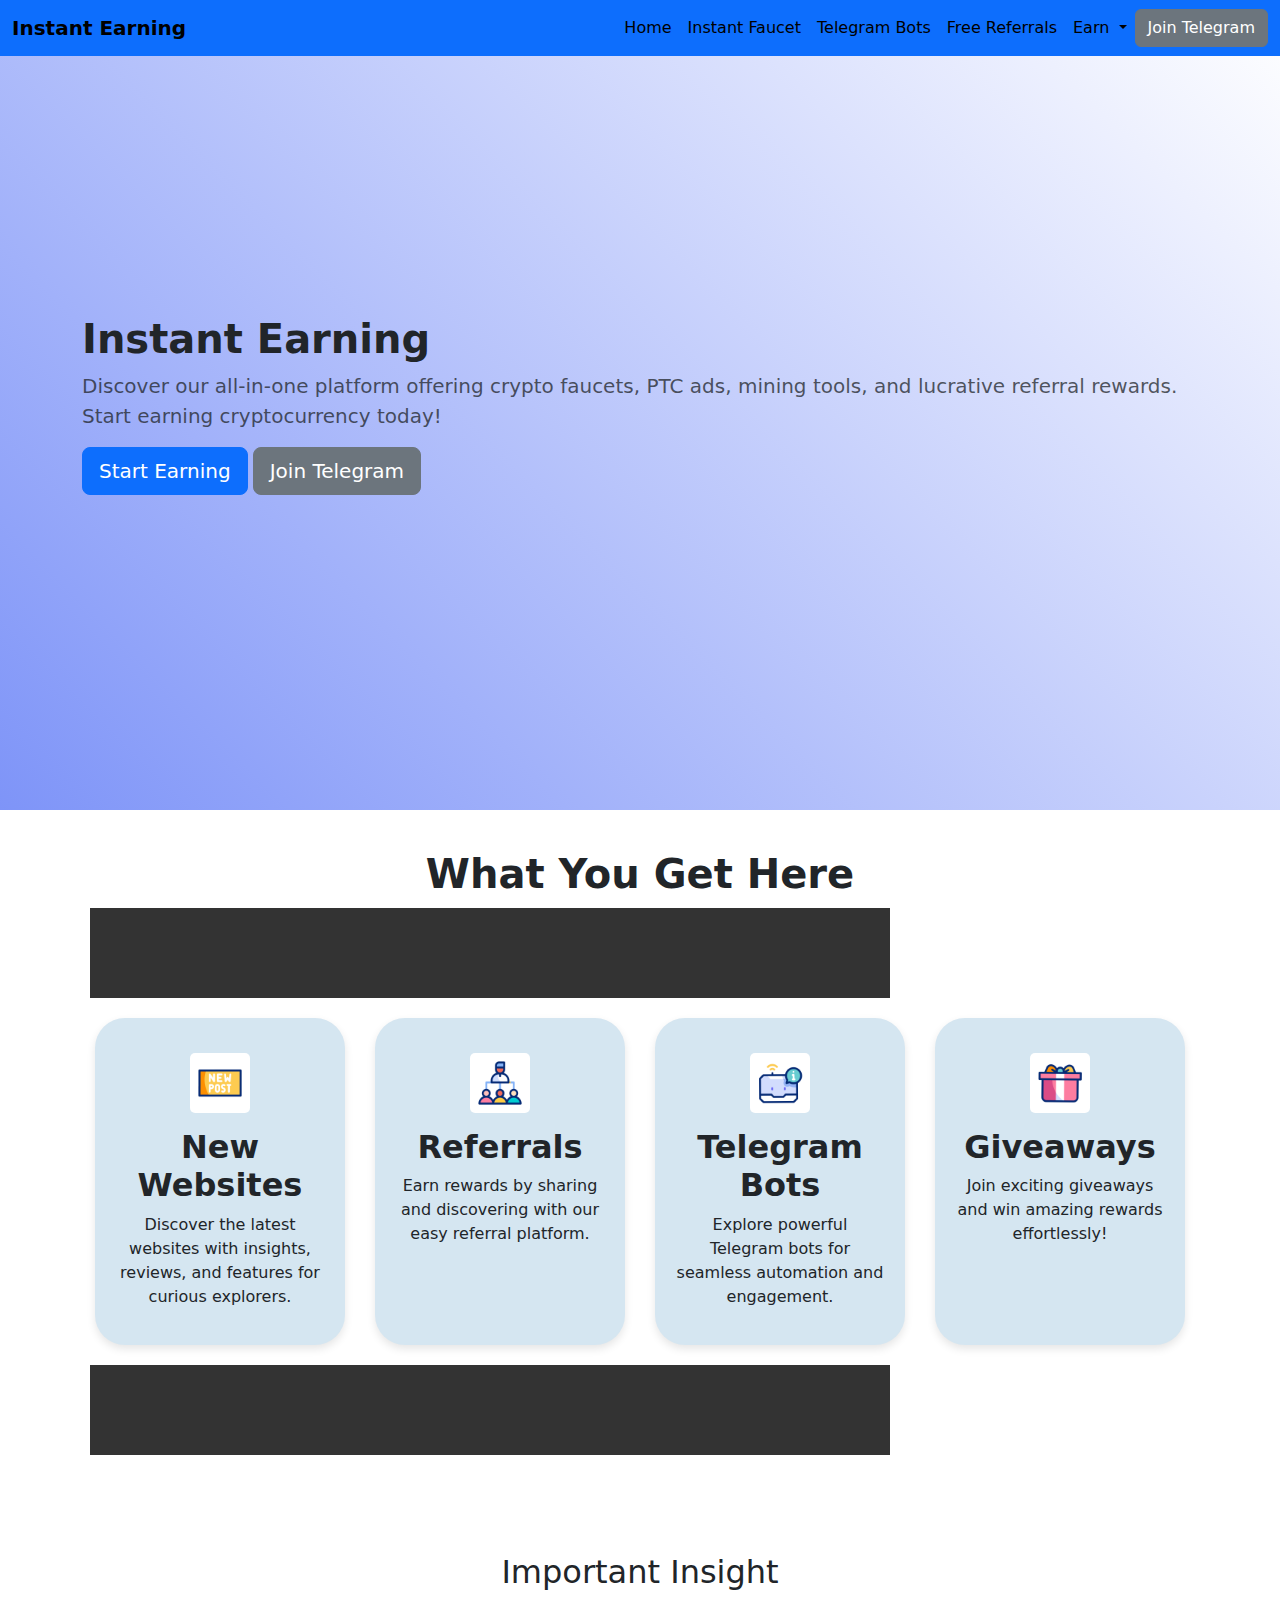
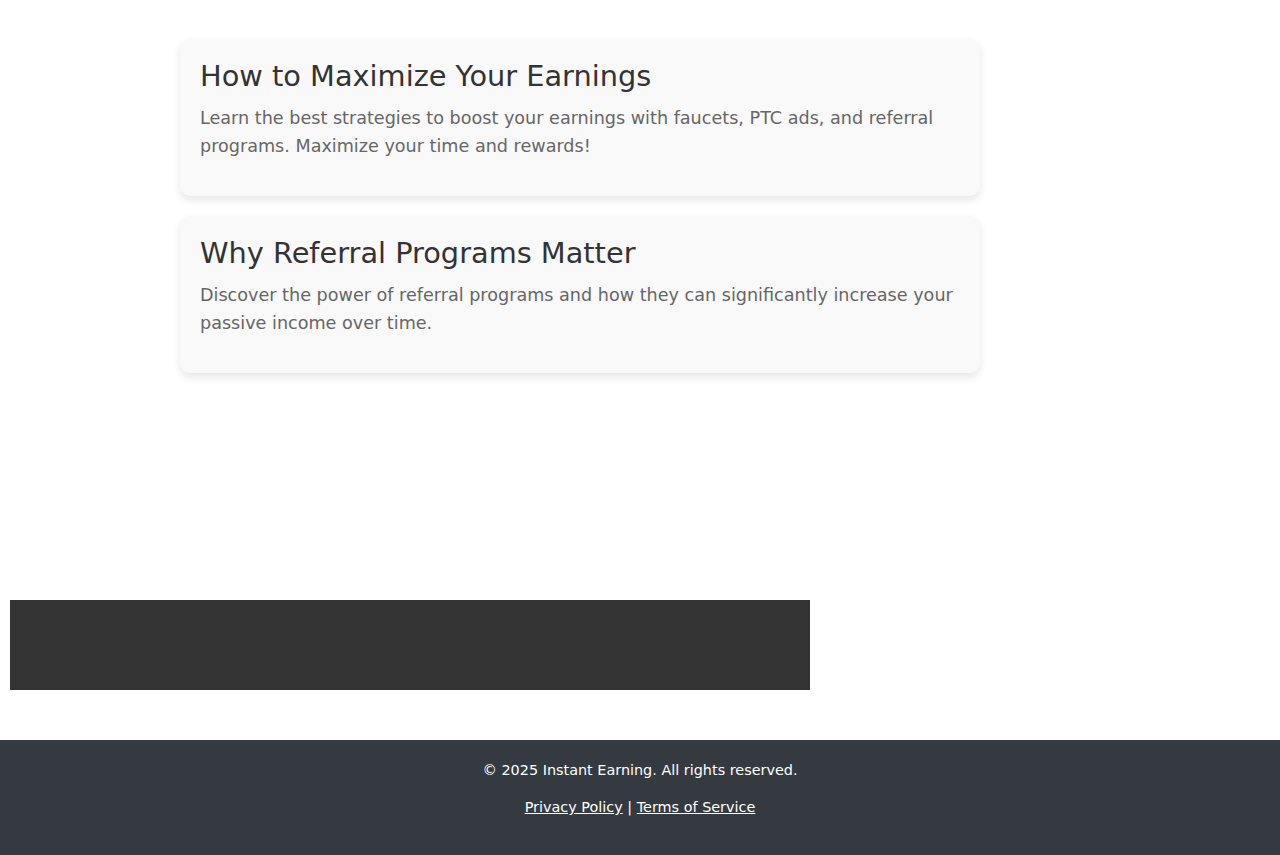
==== index.html @ b1fa7003 "Add files via upload" ====
<!DOCTYPE html>
<html lang="en">

<head>
    <meta charset="UTF-8">
    <meta name="viewport" content="width=device-width, initial-scale=1.0">
    <meta name="description" content="Start earning cryptocurrency today with crypto faucets, PTC ads, mining tools, and lucrative referral rewards on Instant Earning.">
    <meta name="keywords" content="Crypto Faucets, PTC Ads, Telegram Bots, Earning, Cryptocurrency, Referral Program">
    <title>Instant Earning</title>
    <link rel="stylesheet" href="style.css">
    <link rel="shortcut icon" href="icpons/earn-money.gif" type="image/x-icon">
    <link href="https://cdn.jsdelivr.net/npm/bootstrap@5.3.3/dist/css/bootstrap.min.css" rel="stylesheet" integrity="sha384-QWTKZyjpPEjISv5WaRU9OFeRpok6YctnYmDr5pNlyT2bRjXh0JMhjY6hW+ALEwIH" crossorigin="anonymous">
    <script src="https://cdn.jsdelivr.net/npm/bootstrap@5.3.3/dist/js/bootstrap.bundle.min.js" integrity="sha384-YvpcrYf0tY3lHB60NNkmXc5s9fDVZLESaAA55NDzOxhy9GkcIdslK1eN7N6jIeHz" crossorigin="anonymous"></script>
    <style>
        .navbar { margin-bottom: 50px; }
        .btn-primary:hover, .btn-secondary:hover { transform: scale(1.05); transition: 0.3s; }
        .footer { background-color: #343a40; color: white; text-align: center; padding: 20px; margin-top: 50px; }
    </style>
</head>

<body>
    <nav class="navbar  navbar-light bg-primary navbar-expand-lg  fixed-top">
        <div class="container-fluid">
            <a class="navbar-brand text-black" href="index.html"><b>Instant Earning</b></a>
            <button class="navbar-toggler" type="button" data-bs-toggle="collapse" data-bs-target="#navbarSupportedContent" aria-controls="navbarSupportedContent" aria-expanded="false" aria-label="Toggle navigation">
                <span class="navbar-toggler-icon"></span>
            </button>
            <div class="collapse navbar-collapse" id="navbarSupportedContent">
                <ul class="navbar-nav ms-auto mb-2 mb-lg-0">
                    <li class="nav-item"><a class="nav-link active" aria-current="page" href="index.html">Home</a></li>
                    <li class="nav-item"><a class="nav-link active" href="faucet.html">Instant Faucet</a></li>
                    <li class="nav-item"><a class="nav-link active" href="bots.html">Telegram Bots</a></li>
                    <li class="nav-item"><a class="nav-link active" href="refferal.html">Free Referrals</a></li>
                    <li class="nav-item dropdown">
                        <a class="nav-link active dropdown-toggle" href="#" role="button" data-bs-toggle="dropdown" aria-expanded="false">
                            Earn
                        </a>
                        <ul class="dropdown-menu">
                            <li><a class="dropdown-item" href="bots.html">Faucet
                                <img src="icpons/earn-money.gif" alt="Faucet Icon" style="width: 40px; height: 40px; margin-right: 8px;">
                                </a></li>
                            <li><a class="dropdown-item" href="bots.html">PTC Ads
                                <img src="icpons/ads.gif" alt="Ads Icon" style="width: 40px; height: 40px; margin-right: 8px;">
                            </a></li>
                            <li><a class="dropdown-item" href="bots.html">Survey
                                <img src="icpons/checklist.gif" alt="Survey Icon" style="width: 40px; height: 40px; margin-right: 8px;">
                            </a></li>
                            <li><a class="dropdown-item" href="bots.html">Offer
                                <img src="icpons/job-offer.gif" alt="Offer Icon" style="width: 40px; height: 40px; margin-right: 8px;">
                            </a></li>
                            <li><a class="dropdown-item" href="bots.html">Games
                                <img src="icpons/cube.gif" alt="Games Icon" style="width: 40px; height: 40px; margin-right: 8px;">
                            </a></li>
                        </ul>
                    </li>
                </ul>
                <a href="https://t.me/+4rns7EWeXZ42MTdl" class="btn btn-secondary">Join Telegram</a>
            </div>
        </div>
    </nav>
    
    <div class="main-container">
        <div class="container text-start">
            <h1 class="display-8"><b>Instant Earning</b></h1>
            <p class="lead text-muted">
                Discover our all-in-one platform offering crypto faucets, PTC ads, mining tools, and lucrative referral rewards. <br>Start earning cryptocurrency today!
            </p>
            <a href="faucet.html" role="submit" class="btn btn-primary btn-lg">Start Earning</a>
            <a href="https://t.me/+4rns7EWeXZ42MTdl" role="submit" class="btn btn-secondary btn-lg">Join Telegram</a>
        </div>
    </div>

    <div class="Features-fluid2">
        <h1><b>What You Get Here</b></h1>
        <div class="banner">
            <script type="text/javascript">
                atOptions = {
                    'key' : '8736424ba539bb5a6208ea2f74bae94e',
                    'format' : 'iframe',
                    'height' : 90,
                    'width' : 728,
                    'params' : {}
                };
            </script>
            <script type="text/javascript" src="//www.highperformanceformat.com/8736424ba539bb5a6208ea2f74bae94e/invoke.js"></script> 
        </div>
        <div class="Features">
            <div class="Features-items">
                <img src="icpons/new-post.gif" alt="New Website">
                <h2><b>New Websites</b></h2>
                <p>Discover the latest websites with insights, reviews, and features for curious explorers.</p>
            </div>
            <div class="Features-items">
                <img src="icpons/boss.gif" alt="Referrals">
                <h2><b>Referrals</b></h2>
                <p>Earn rewards by sharing and discovering with our easy referral platform.</p>
            </div>
            <div class="Features-items">
                <img src="icpons/bot.gif" alt="Telegram Bots">
                <h2><b>Telegram Bots</b></h2>
                <p>Explore powerful Telegram bots for seamless automation and engagement.</p>
            </div>
            <div class="Features-items">
                <img src="icpons/gift.gif" alt="Giveaways">
                <h2><b>Giveaways</b></h2>
                <p>Join exciting giveaways and win amazing rewards effortlessly!</p>
            </div>
        </div>
        <div class="banner">
            <script type="text/javascript">
                atOptions = {
                    'key' : '8736424ba539bb5a6208ea2f74bae94e',
                    'format' : 'iframe',
                    'height' : 90,
                    'width' : 728,
                    'params' : {}
                };
            </script>
            <script type="text/javascript" src="//www.highperformanceformat.com/8736424ba539bb5a6208ea2f74bae94e/invoke.js"></script> 
        </div>
    </div>
    
    <div class="container">
        <h2 class="text-center mt-5">Important Insight</h2>
        <div class="art-container justify-content-center">
            <!-- Article 1 -->
            <div class="art art-left" id="art1">
                <h2>How to Maximize Your Earnings</h2>
                <p>Learn the best strategies to boost your earnings with faucets, PTC ads, and referral programs. Maximize your time and rewards!</p>
            </div>
            
            <!-- Article 2 -->
            <div class="art art-right" id="art2">
                <h2>Why Referral Programs Matter</h2>
                <p>Discover the power of referral programs and how they can significantly increase your passive income over time.</p>
            </div>
            
            <!-- Article 3 -->
            <div class="art art-left" id="art3">
                <h2>Exploring Telegram Bots for Earning</h2>
                <p>Uncover how Telegram bots can automate your earnings and save you time while you focus on other tasks.</p>
            </div>
        </div>
    </div>
    <div class="banner">
        <script type="text/javascript">
            atOptions = {
                'key' : '8736424ba539bb5a6208ea2f74bae94e',
                'format' : 'iframe',
                'height' : 90,
                'width' : 728,
                'params' : {}
            };
        </script>
        <script type="text/javascript" src="//www.highperformanceformat.com/8736424ba539bb5a6208ea2f74bae94e/invoke.js"></script> 
    </div>

    <footer class="footer">
        <p>&copy; 2025 Instant Earning. All rights reserved.</p>
        <p><a href="privacy-policy.html" class="text-white">Privacy Policy</a> | <a href="terms-of-service.html" class="text-white">Terms of Service</a></p>
    </footer>
    <script>
        // Adding class "show" to make articles appear with transition
        window.addEventListener('load', () => {
            const articles = document.querySelectorAll('.art');
            let delay = 0;

            articles.forEach((article, index) => {
                setTimeout(() => {
                    article.classList.add('show');
                }, delay);
                delay += 500; // Add delay for each article to appear one after another
            });
        });
    </script>
</body>

</html>
---- style.css ----
.body {
    margin: 0;
    font-family: Arial, sans-serif;
    padding: 0;
}

.main-container {
    background: linear-gradient(45deg, rgb(126, 148, 248), rgba(248, 21, 21, 0));
    background-size: cover;
    background-position: center;
    background-repeat: no-repeat;
    /* Prevents the image from repeating */
    width: 100%;
    /* Set the desired width of the container */
    min-height: 90vh;
    display: flex;
    /* Flexbox for centering text */
    flex-direction: column;
    justify-content: center;
    /* Horizontally centers content */

}

/* Bootstrap navbar link hover effect */
.navbar .navbar-nav .nav-link {
    color: #555;
    transition: color 0.3s ease;
}

/* Hover effect */
.navbar .navbar-nav .nav-link:hover {
    color: #007bff;
    background-color: #ddd;
    border-radius: 5px;
    transform: scale(1.1);
    transition: transform 0.3s ease;
}


.containerh {
    color: rgb(12, 12, 12);
    margin: 5px;
    padding: 10px;
}

.containerh h1 {
    font-weight: 600;
    font-size: 50px;
    color: rgb(37, 36, 36);
}

.Features-fluid2 {
    padding: 40px;
    text-align: center;
    max-width: 1200px;
    margin: 0 auto;
}

.Features {
    display: flex;
    flex-wrap: wrap;
    gap: 30px;
    justify-content: center;
    padding: 10px;
    border-radius: 30px;
}

.Features-items {
    background-color: #d5e6f1;
    padding: 20px;
    border-radius: 30px;
    box-shadow: 0 4px 8px rgba(0, 0, 0, 0.1);
    width: 250px;
    text-align: center;
    transition: transform 0.3s ease;
}

.Features-items img {
    width: 100%;
    max-width: 60px;
    height: auto;
    object-fit: cover;
    margin: 15px;
    border-radius: 5px;
}


.filters {
    text-align: start;
    margin: 20px 0;
}

.filters button {
    margin: 10px 10px;
    padding: 10px 20px;
    background-color: #007bff;
    color: white;
    border-radius: 5px;
    border: none;
    cursor: pointer;
}

.filters button:hover {
    background-color: #0056b3;
}

.articles {
    padding: 20px;
}

.article {
    background-color: white;
    padding: 20px;
    margin: 10px 0;
    border-radius: 8px;
    box-shadow: 0 2px 4px rgb(235, 178, 178);
    max-width: 1000px;
}

.article h2 {
    font-size: 1.5rem;
    animation: zoomOut 1s ease-out;
}

.article a {
    text-decoration: none;
    font-weight: bold;
    color: #333;
}


@keyframes zoomOut {
    from {
        transform: scale(0);
        opacity: 0;
    }
    to {
        transform: scale(1);
        opacity: 1;
    }
}

.article p {
    font-size: 1rem;
    color: #555;
}

.ad {
    margin-top: 10px;
    padding: 10px;
    background-color: #ddd;
    text-align: center;
    font-size: 1rem;
}

.pagination {
    justify-content: center;
    text-align: center;
    margin: 20px 0;
}

.pagination button {
    padding: 10px 20px;
    margin: 0 5px;
    background-color: #007bff;
    color: white;
    border: none;
    cursor: pointer;
    border-radius: 5px;
}

.pagination button:disabled {
    background-color: #ccc;
    cursor: not-allowed;
}

footer {
    background-color: #333;
    color: white;
    text-align: center;
    padding: 10px;
}

/* Responsive Styles */
@media (max-width: 768px) {

    .filters button {
        padding: 8px 16px;
    }

    .article h2 {
        font-size: 1.25rem;
    }
}

/* Back Button */
.back-button-container {
    text-align: start;
    margin: 20px 10px;
}

.back-button {
    padding: 10px 20px;
    background-color: #007bff;
    color: white;
    border: none;
    border-radius: 5px;
    cursor: pointer;
    font-size: 1rem;
}

.back-button:hover {
    background-color: #0056b3;
}

.back-button:focus {
    outline: none;
    box-shadow: 0 0 5px rgba(0, 0, 0, 0.3);
}

.coin-counter {
    top: 70px;
    right: 30px;
    background: #f8f9fa;
    padding: 10px 20px;
    border: 1px solid #ddd;
    border-radius: 5px;
    box-shadow: 0 2px 5px rgba(0, 0, 0, 0.1);
}

/* Container for articles in column */
.art-container {
    display: flex;
    flex-direction: column;  /* Stack articles in a column */
    gap: 20px;
    padding: 40px;
    max-width: 1000px;
    margin: 0 auto;
}

/* Article Styles */
.art {
    background: #f9f9f9;
    padding: 20px;
    border-radius: 10px;
    box-shadow: 0 4px 8px rgba(0, 0, 0, 0.1);
    transition: transform 0.5s ease, opacity 0.5s ease;
    opacity: 0;
    max-width: 800px;
}


/* Article Title */
.art h2 {
    font-size: 1.8em;
    margin-bottom: 10px;
    color: #333;
}

/* Article Content */
.art p {
    font-size: 1.1em;
    color: #666;
    line-height: 1.6;
}

/* Add Transform Effects */
.art-left {
    transform: translateX(-50%);
}

.art-right {
    transform: translateX(50%);
}

/* Activate the transition when articles are visible */
.art.show {
    opacity: 1;
    transform: translateX(0);
}

/* Responsive Styles */
@media (max-width: 768px) {
    .art-container {
        padding: 20px;
    }

    .art {
        width: 100%;
    }
}



.main-heading {
    font-weight: 700;
    color: #333;
}

.lead {
    font-size: 1.25rem;
    color: #6c757d;
}

.referral-card {
    margin: 30px auto;
}

.card {
    border-radius: 10px;
    overflow: hidden;
    transition: transform 0.3s, box-shadow 0.3s;
}

.card:hover {
    transform: scale(1.05);
    box-shadow: 0 8px 15px rgba(0, 0, 0, 0.2);
}

.card-title {
    font-size: 1.5rem;
    font-weight: bold;
    color: #007bff;
}

.card-text {
    font-size: 1rem;
    color: #495057;
}

.btn-primary {
    background-color: #007bff;
    border-color: #007bff;
    padding: 10px 20px;
    font-size: 1rem;
    border-radius: 50px;
}

.footer {
    text-align: center;
    padding: 15px 0;
    background-color: #343a40;
    color: white;
    font-size: 0.9rem;
}

.footer small {
    color: #adb5bd;
}


.banner {
    max-width: 800px;
    height: 90px;
    background-color: #333;
    color: white;
    text-align: center;
    line-height: 50px;
    margin: 10px 10px;
    position: relative;
}
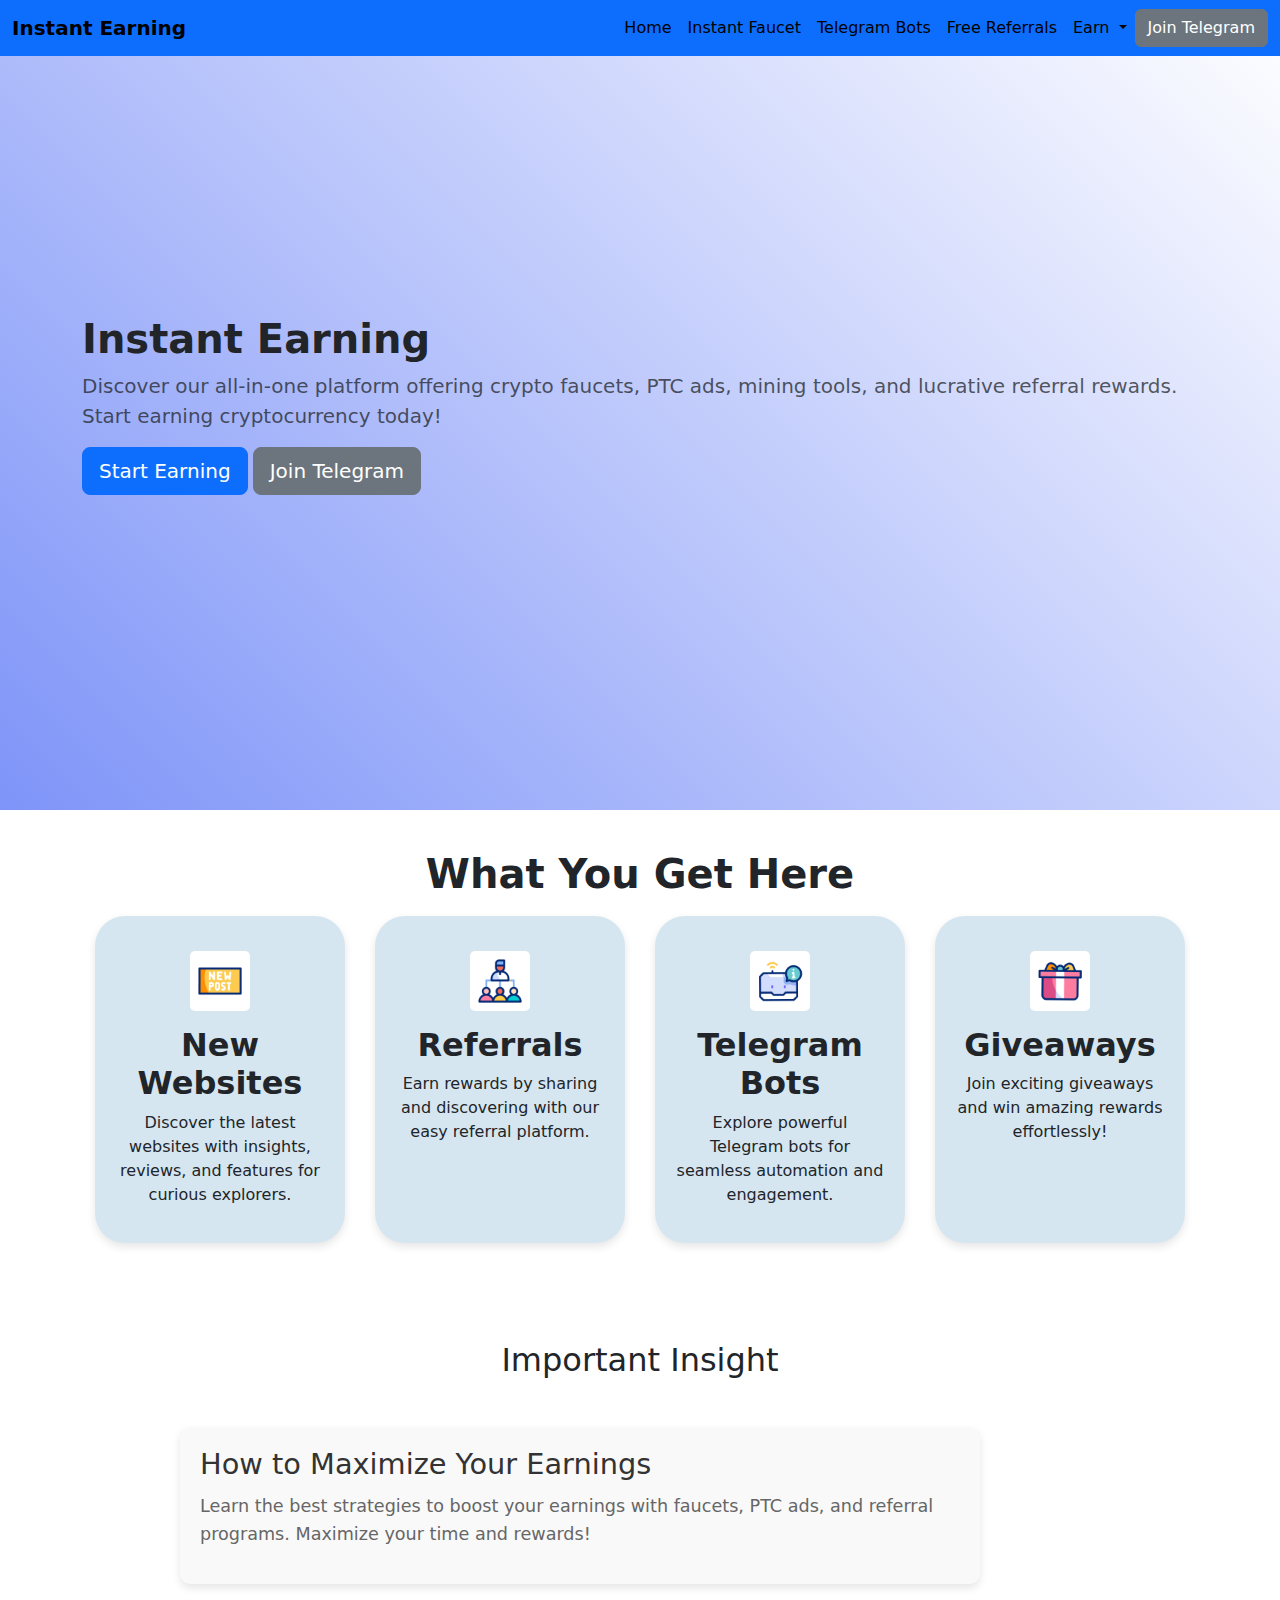
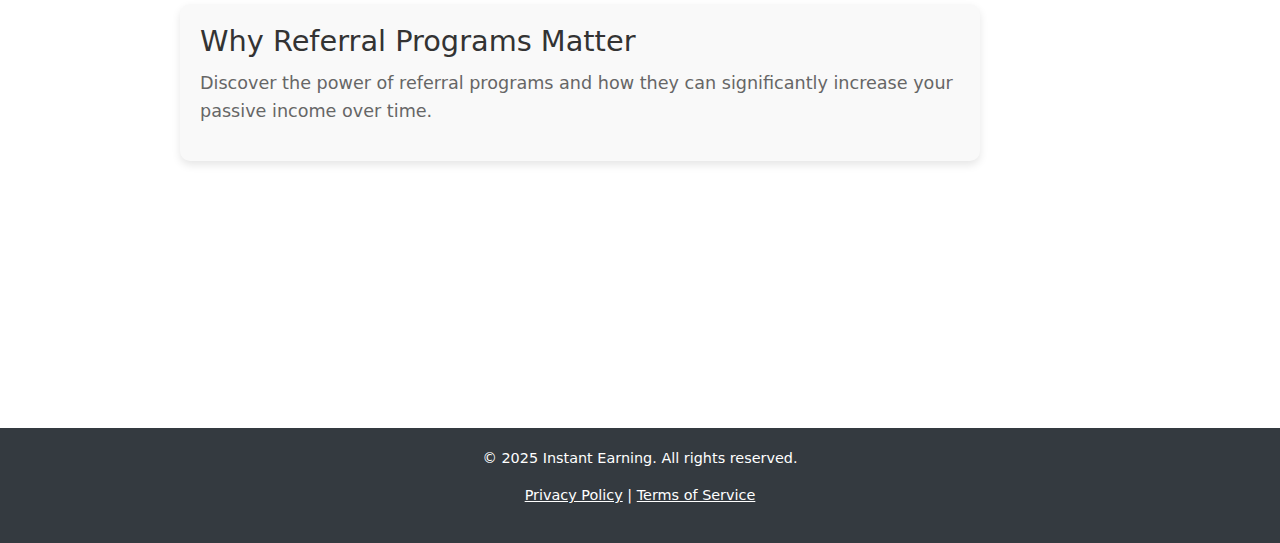
==== commit 5a5835e1: "Update index.html" ====
--- a/index.html
+++ b/index.html
@@ -72,7 +72,7 @@
 
     <div class="Features-fluid2">
         <h1><b>What You Get Here</b></h1>
-        <div class="banner">
+<!--         <div class="banner">
             <script type="text/javascript">
                 atOptions = {
                     'key' : '8736424ba539bb5a6208ea2f74bae94e',
@@ -83,7 +83,7 @@
                 };
             </script>
             <script type="text/javascript" src="//www.highperformanceformat.com/8736424ba539bb5a6208ea2f74bae94e/invoke.js"></script> 
-        </div>
+        </div> -->
         <div class="Features">
             <div class="Features-items">
                 <img src="icpons/new-post.gif" alt="New Website">
@@ -106,7 +106,7 @@
                 <p>Join exciting giveaways and win amazing rewards effortlessly!</p>
             </div>
         </div>
-        <div class="banner">
+<!--         <div class="banner">
             <script type="text/javascript">
                 atOptions = {
                     'key' : '8736424ba539bb5a6208ea2f74bae94e',
@@ -117,7 +117,7 @@
                 };
             </script>
             <script type="text/javascript" src="//www.highperformanceformat.com/8736424ba539bb5a6208ea2f74bae94e/invoke.js"></script> 
-        </div>
+        </div> -->
     </div>
     
     <div class="container">
@@ -142,7 +142,7 @@
             </div>
         </div>
     </div>
-    <div class="banner">
+<!--     <div class="banner">
         <script type="text/javascript">
             atOptions = {
                 'key' : '8736424ba539bb5a6208ea2f74bae94e',
@@ -153,7 +153,7 @@
             };
         </script>
         <script type="text/javascript" src="//www.highperformanceformat.com/8736424ba539bb5a6208ea2f74bae94e/invoke.js"></script> 
-    </div>
+    </div> -->
 
     <footer class="footer">
         <p>&copy; 2025 Instant Earning. All rights reserved.</p>
